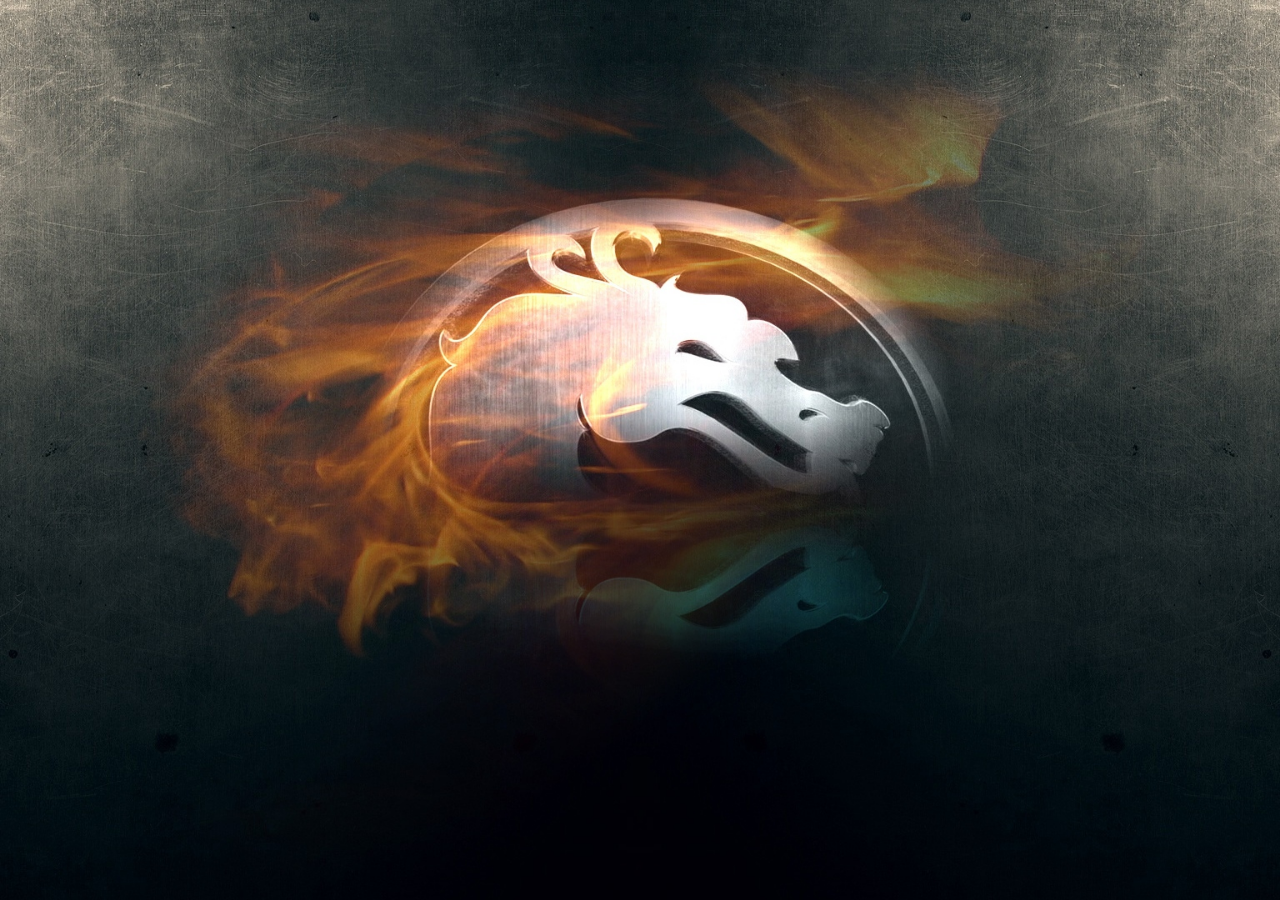
==== index.html @ 119d0310 "initial commit" ====
<!DOCTYPE html>
<html>
<head>
	<title>Character Selection</title>
    <!-- Latest compiled and minified CSS -->
    <link rel="stylesheet" href="https://maxcdn.bootstrapcdn.com/bootstrap/3.3.7/css/bootstrap.min.css" integrity="sha384-BVYiiSIFeK1dGmJRAkycuHAHRg32OmUcww7on3RYdg4Va+PmSTsz/K68vbdEjh4u" crossorigin="anonymous">
    <link rel="stylesheet" type="text/css" href="assets/css/custom.css">
    <!-- jquery link -->
    <script src="https://code.jquery.com/jquery-3.2.1.min.js" integrity="sha256-hwg4gsxgFZhOsEEamdOYGBf13FyQuiTwlAQgxVSNgt4=" crossorigin="anonymous"></script>
    <!-- Latest compiled and minified JavaScript -->
    <script src="https://maxcdn.bootstrapcdn.com/bootstrap/3.3.7/js/bootstrap.min.js" integrity="sha384-Tc5IQib027qvyjSMfHjOMaLkfuWVxZxUPnCJA7l2mCWNIpG9mGCD8wGNIcPD7Txa" crossorigin="anonymous"></script>
</head>
<body>

</body>
</html>
---- assets/css/custom.css ----
@font-face {
	font-family: "MortalKombat";
	src: url("../fonts/mk4.ttf");
}
/*https://css-tricks.com/perfect-full-page-background-image/*/
html { 
  background: url(../images/background.jpg) no-repeat center center fixed; 
  background-size: cover;
}
body {
	background: rgba(0, 0, 0 , 0);
}
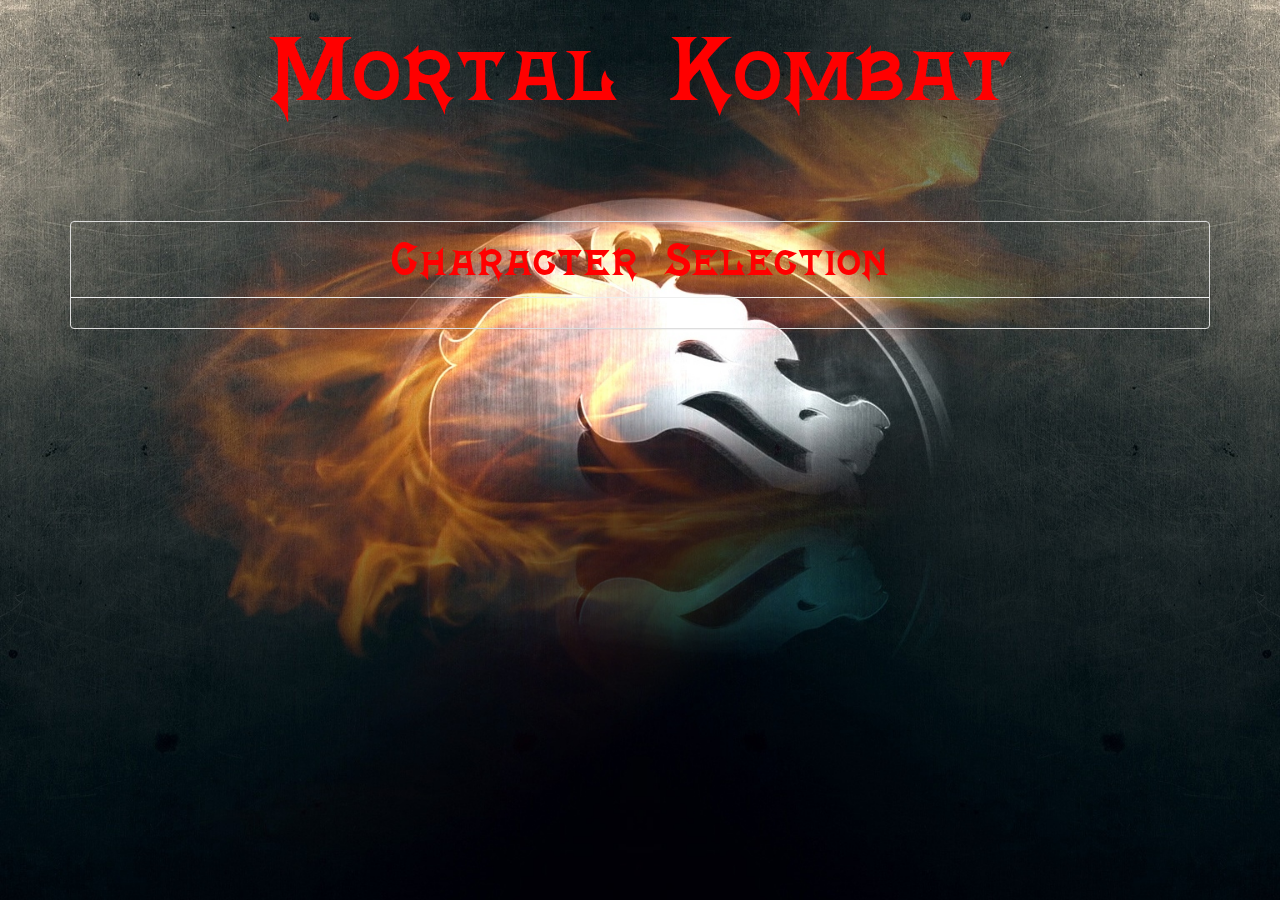
==== commit 9d883de9: "setup character selection screen (still needs to pass selection to fight screen) and started fight s" ====
--- a/index.html
+++ b/index.html
@@ -1,7 +1,8 @@
 <!DOCTYPE html>
 <html>
+
 <head>
-	<title>Character Selection</title>
+    <title>Character Selection</title>
     <!-- Latest compiled and minified CSS -->
     <link rel="stylesheet" href="https://maxcdn.bootstrapcdn.com/bootstrap/3.3.7/css/bootstrap.min.css" integrity="sha384-BVYiiSIFeK1dGmJRAkycuHAHRg32OmUcww7on3RYdg4Va+PmSTsz/K68vbdEjh4u" crossorigin="anonymous">
     <link rel="stylesheet" type="text/css" href="assets/css/custom.css">
@@ -9,8 +10,29 @@
     <script src="https://code.jquery.com/jquery-3.2.1.min.js" integrity="sha256-hwg4gsxgFZhOsEEamdOYGBf13FyQuiTwlAQgxVSNgt4=" crossorigin="anonymous"></script>
     <!-- Latest compiled and minified JavaScript -->
     <script src="https://maxcdn.bootstrapcdn.com/bootstrap/3.3.7/js/bootstrap.min.js" integrity="sha384-Tc5IQib027qvyjSMfHjOMaLkfuWVxZxUPnCJA7l2mCWNIpG9mGCD8wGNIcPD7Txa" crossorigin="anonymous"></script>
+    <script src="assets/js/charList.js"></script>
+    <script src="assets/js/charSelect.js"></script>
 </head>
+
 <body>
+    <div class="jumbotron pgHead mkFont">
+        Mortal Kombat
+    </div>
+    <div class="container">
+        <div class="row">
+            <div class="col-xs-12">
+                <div class="panel panel-default clearPanel">
+                    <div>
+                        <h3 class="panel-title mkFont" id="charSelectHeader">Character Selection</h3>
+                    </div>
+                    <hr style="margin: 0;">
+                    <div class="panel-body mkFont" id="charSelection">
+						<!-- Characters will load here -->
+                    </div>
+                </div>
+            </div>
+        </div>
+    </div>
+</body>
 
-</body>
 </html>--- a/assets/css/custom.css
+++ b/assets/css/custom.css
@@ -1,12 +1,72 @@
 @font-face {
-	font-family: "MortalKombat";
-	src: url("../fonts/mk4.ttf");
+    font-family: "MortalKombat";
+    src: url("../fonts/mk4.ttf");
 }
+
+
 /*https://css-tricks.com/perfect-full-page-background-image/*/
-html { 
-  background: url(../images/background.jpg) no-repeat center center fixed; 
-  background-size: cover;
+
+html {
+    background: url(../images/background.jpg) no-repeat center center fixed;
+    background-size: cover;
 }
+
 body {
-	background: rgba(0, 0, 0 , 0);
+    background: none;
+}
+
+.mkFont {
+    font-family: "MortalKombat";
+}
+
+.pgHead {
+    padding-top: 0;
+    font-size: 100px;
+    color: red;
+    text-align: center;
+    background: none;
+}
+
+.clearPanel {
+    background: none;
+}
+
+#charSelectHeader {
+    font-size: 50px;
+    color: red;
+    text-align: center;
+    padding: 10px 0 10px 0;
+}
+
+#charSelection {
+    display: flex;
+    flex-direction: row;
+    flex-wrap: wrap;
+    justify-content: center;
+    align-items: center;
+}
+
+.characterBox {
+    position: relative;
+    display: inline-block;
+    border-radius: 20px;
+}
+
+.characterImg {
+    width: 100%;
+    height: 100%;
+}
+
+.characterBox:hover {
+	box-shadow: 0 0 3pt 2pt black;
+}
+
+.characterName {
+    width: 100%;
+    position: absolute;
+    z-index: 1;
+    bottom: 0;
+    margin-bottom: 0;
+    color: red;
+    text-align: center;
 }